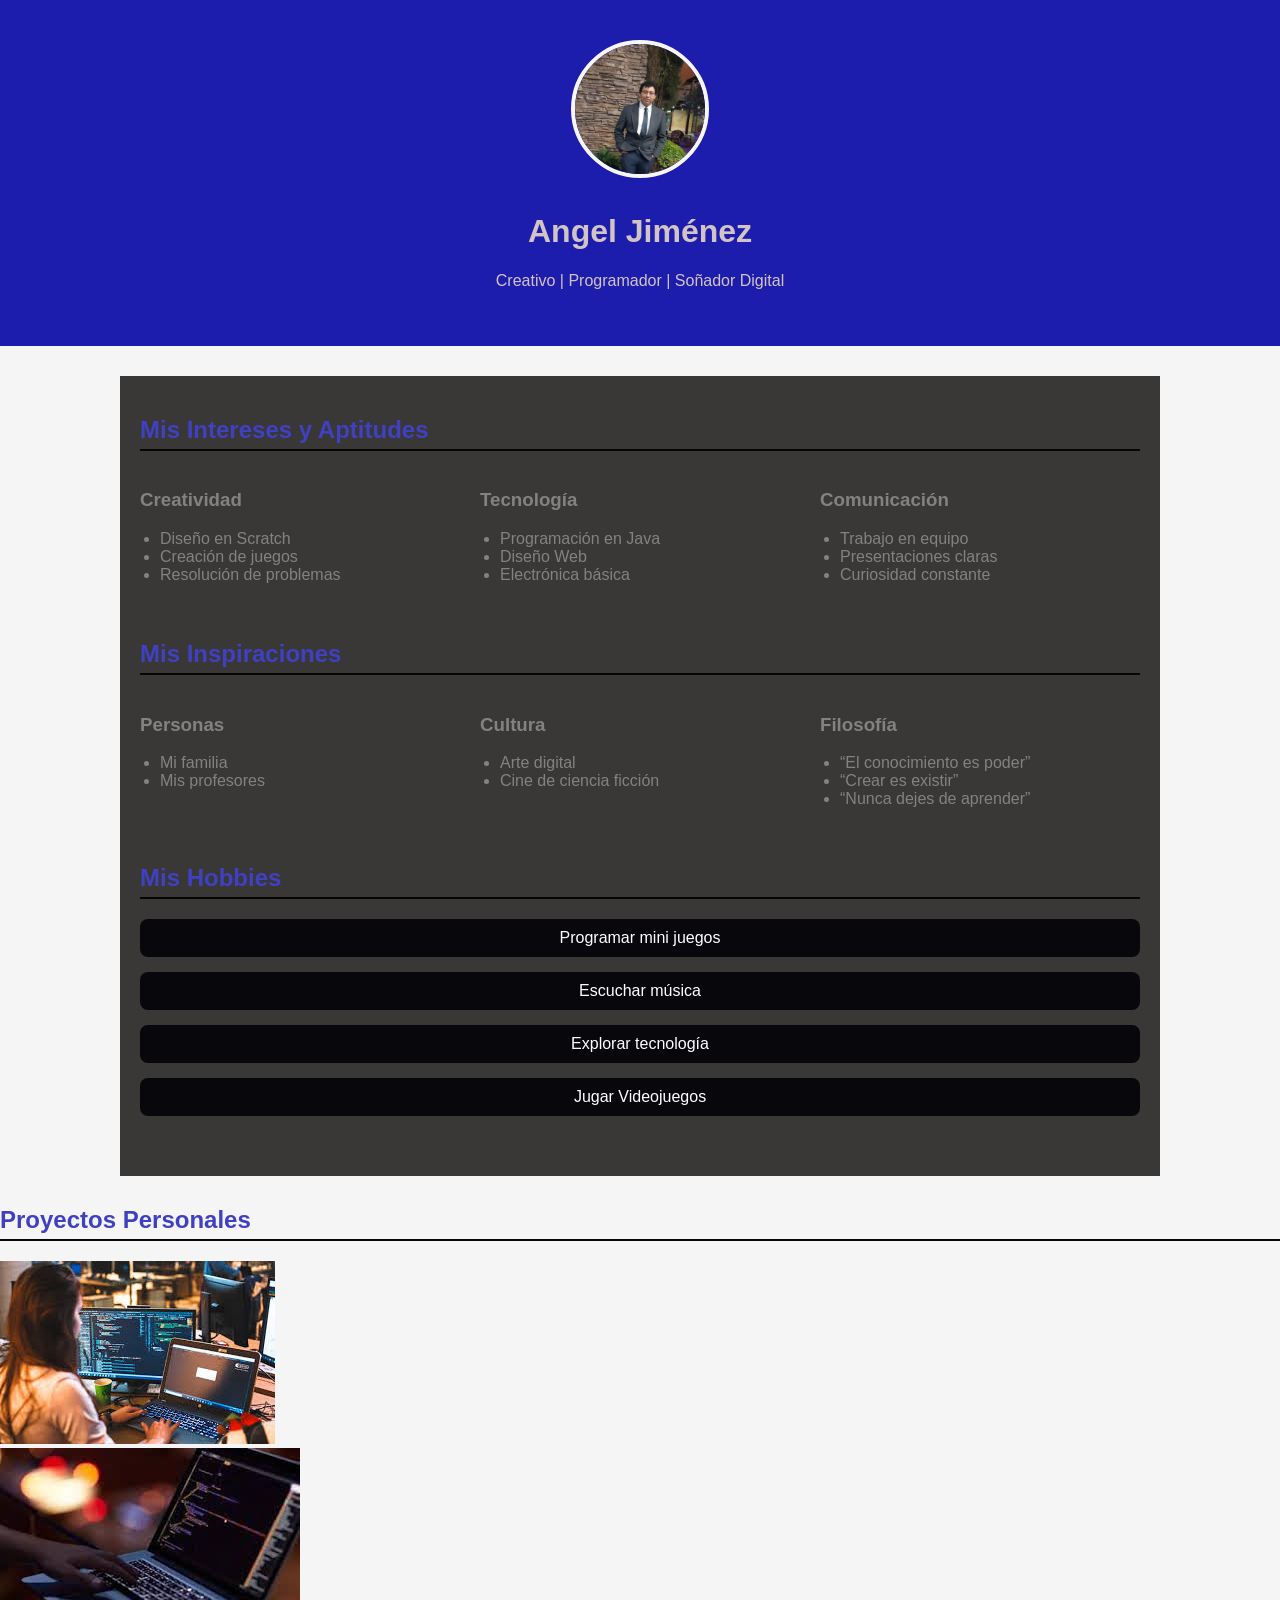
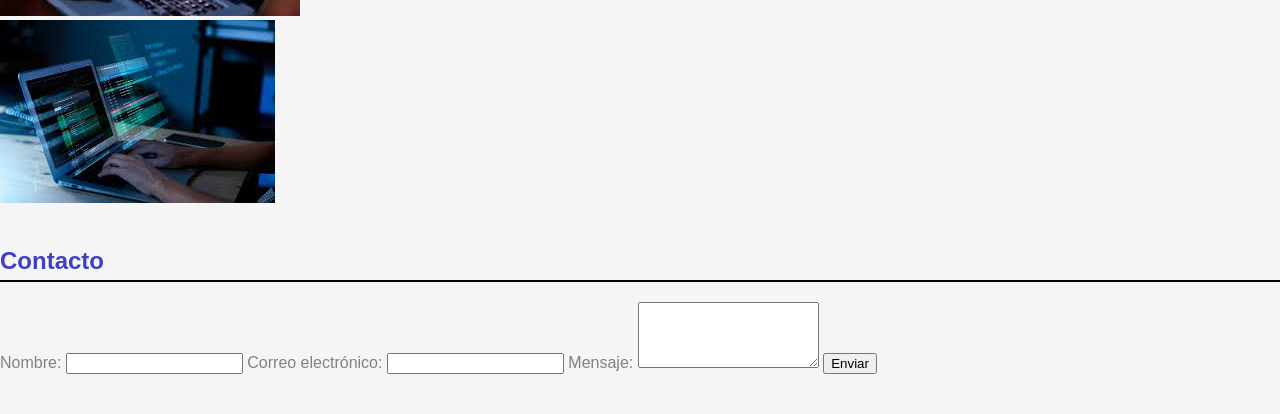
==== index.html @ 1b9c9b72 "Add files via upload" ====
<!DOCTYPE html>
<html lang="es">
<head>
  <meta charset="UTF-8">
  <meta name="viewport" content="width=device-width, initial-scale=1">
  <title>Angel Jiménez | Página Personal</title>
  <link rel="stylesheet" href="estilos.css">
</head>
<body>

  <header>
    <img src="Imagenes/imagen.jpg" alt="Foto de Angel" class="foto">
    <h1>Angel Jiménez</h1>
    <p>Creativo | Programador | Soñador Digital</p>
  </header>

  <main>
    <!-- Sección de Intereses y Aptitudes -->
    <section>
      <h2>Mis Intereses y Aptitudes</h2>
      <div class="grid-3">
        <div>
          <h3>Creatividad</h3>
          <ul>
            <li>Diseño en Scratch</li>
            <li>Creación de juegos</li>
            <li>Resolución de problemas</li>
          </ul>
        </div>
        <div>
          <h3>Tecnología</h3>
          <ul>
            <li>Programación en Java</li>
            <li>Diseño Web</li>
            <li>Electrónica básica</li>
          </ul>
        </div>
        <div>
          <h3>Comunicación</h3>
          <ul>
            <li>Trabajo en equipo</li>
            <li>Presentaciones claras</li>
            <li>Curiosidad constante</li>
          </ul>
        </div>
      </div>
    </section>

    <!-- Sección de Inspiraciones -->
    <section>
      <h2>Mis Inspiraciones</h2>
      <div class="grid-3">
        <div>
          <h3>Personas</h3>
          <ul>
            <li>Mi familia</li>
            <li>Mis profesores</li>
          </ul>
        </div>
        <div>
          <h3>Cultura</h3>
          <ul>
            <li>Arte digital</li>
            <li>Cine de ciencia ficción</li>
          </ul>
        </div>
        <div>
          <h3>Filosofía</h3>
          <ul>
            <li>“El conocimiento es poder”</li>
            <li>“Crear es existir”</li>
            <li>“Nunca dejes de aprender”</li>
          </ul>
        </div>
      </div>
    </section>

    <!-- Sección de Hobbies -->
    <section>
      <h2>Mis Hobbies</h2>
      <ul class="hobbies">
        <li>Programar mini juegos</li>
        <li>Escuchar música</li>
        <li>Explorar tecnología</li>
        <li>Jugar Videojuegos</li>
      </ul>
    </section>
  </main>
<section>
<section class="proyectos">
  <h2>Proyectos Personales</h2>
  <div class="proyectos-color">
    <div class="proyecto rojo">
      <img src="Imagenes/imagen2.jpeg" alt="Proyecto 1">
    </div>
    <div class="proyecto verde">
      <img src="Imagenes/imagen3.jpeg" alt="Proyecto 2">
    </div>
    <div class="proyecto azul">
      <img src="Imagenes/imagen4.jpeg" alt="Proyecto 3">
    </div>
  </div>
</section>

      <h2>Contacto</h2>
      <form>
        <label for="nombre">Nombre:</label>
        <input type="text" id="nombre" name="nombre">

        <label for="email">Correo electrónico:</label>
        <input type="email" id="email" name="email">

        <label for="mensaje">Mensaje:</label>
        <textarea id="mensaje" name="mensaje" rows="4"></textarea>

        <input type="submit" value="Enviar">
      </form>
    </section>
  </main>

</body>
</html>
---- estilos.css ----
/* === BASE GENERAL === */
body {
  font-family: 'Segoe UI', sans-serif;
  background: #f5f5f5;
  color: #838181;
  margin: 0;
  padding: 0;
}

/* === ENCABEZADO === */
header {
  background: #1d1dad;
  color: rgb(210, 196, 196);
  text-align: center;
  padding: 40px 20px;
}

.foto {
  width: 130px;
  height: 130px;
  border-radius: 50%;
  border: 4px solid rgb(247, 246, 246);
  object-fit: cover;
  margin-bottom: 10px;
}

/* === CONTENIDO === */
main {
  max-width: 1000px;
  margin: 30px auto;
  padding: 20px;
  background: rgb(58, 55, 55);
  box-shadow: 0 0 12px rgba(253, 251, 251, 0.1);
}

/* === SECCIONES === */
section {
  margin-bottom: 40px;
}

h2 {
  color: #4040c3;
  border-bottom: 2px solid #070606;
  padding-bottom: 5px;
}

.grid-3 {
  display: grid;
  grid-template-columns: repeat(3, 1fr);
  gap: 20px;
  margin-top: 15px;
}

.grid-3 ul {
  padding-left: 20px;
  list-style-type: disc;
}

.hobbies {
  display: flex;
  flex-wrap: wrap;
  gap: 15px;
  list-style: none;
  padding: 0;
}

.hobbies li {
  background: #08080c;
  color: white;
  padding: 10px 15px;
  border-radius: 8px;
  flex: 1 1 calc(50% - 20px);
  text-align: center;
}

/* === RESPONSIVE === */
@media (max-width: 758px) {
  .grid-3 {
    grid-template-columns: 1fr;
  }

  .hobbies li {
    flex: 1 1 100%;
  }

  header, main {
    padding: 20px;
  }
}

/* === MEDIA QUERY PARA CELULARES === */
@media (max-width: 768px) {
  /* Cambia las columnas a una sola columna */
  .grid-3 {
    grid-template-columns: 1fr;
  }

  /* Hobbies en columna completa */
  .hobbies li {
    flex: 1 1 100%;
  }

  /* Reduce márgenes y padding para mejor ajuste */
  header, main {
    padding: 20px;
  }

  /* Imagen de perfil más pequeña */
  .foto {
    width: 100px;
    height: 100px;
  }

 /* === TÍTULO DE LA SECCIÓN === */
.proyectos h2 {
  text-align: center;
  color: #c0392b; /* rojo fuerte */
  margin-bottom: 20px;
}

/* === CONTENEDOR DE LOS PROYECTOS === */
.proyectos-color {
  display: flex;
  justify-content: space-around;
  gap: 20px;
  flex-wrap: wrap;
}

/* === ESTILO GENERAL DE CADA PROYECTO === */
.proyecto {
  width: 280px;
  padding: 10px;
  border-radius: 15px;
  text-align: center;
}

.proyecto img {
  width: 100%;
  border-radius: 12px;
  height: 160px;
  object-fit: cover;
}

/* === COLORES DIFERENTES PARA CADA CUADRO === */
.proyecto.rojo {
  background-color: #f28b82;
}

.proyecto.verde {
  background-color: #81c995;
}

.proyecto.azul {
  background-color: #184a8b;
}

/* === RESPONSIVE === */
@media (max-width: 768px) {
  .proyectos-color {
    flex-direction: column;
    align-items: center;
  }

  .proyecto {
    width: 90%;
  }
}

}
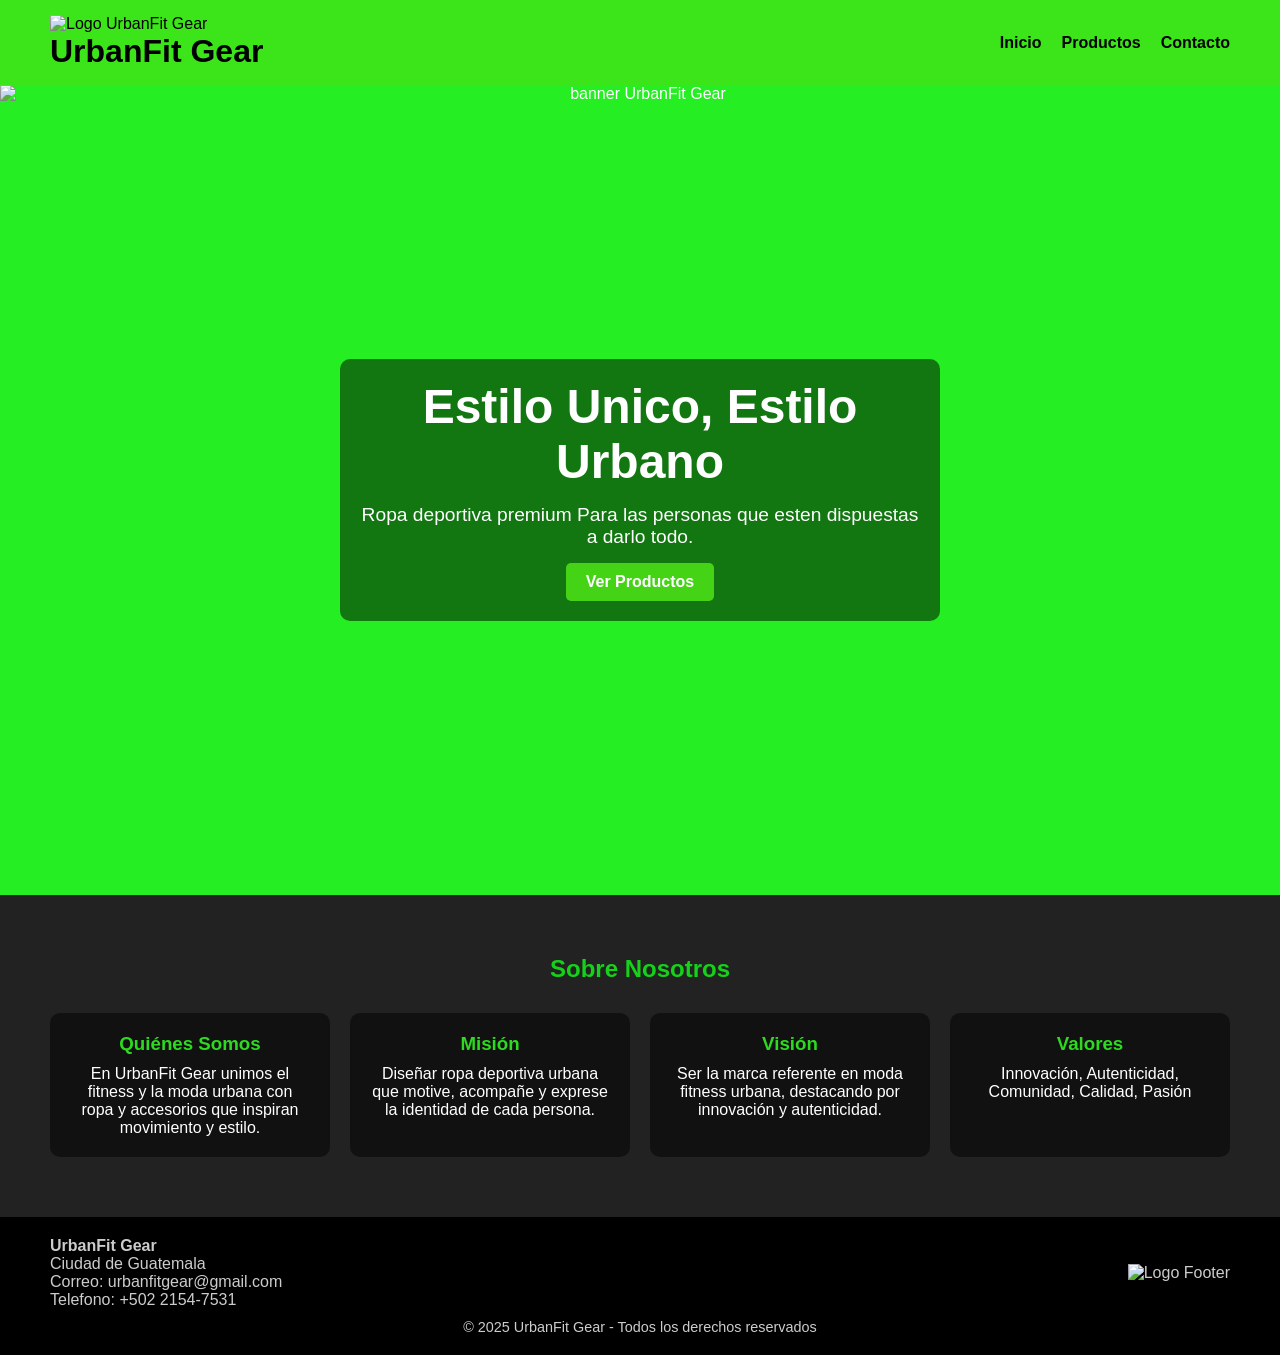
==== commit d6d09998: "Add files via upload" ====
--- a/index.html
+++ b/index.html
@@ -2,121 +2,86 @@
 <html lang="es">
 <head>
   <meta charset="UTF-8">
-  <meta name="viewport" content="width=device-width, initial-scale=1">
-  <title>Angel Jiménez | Página Personal</title>
-  <link rel="stylesheet" href="estilos.css">
+  <meta name="viewport" content="width=device-width, initial-scale=1.0">
+  <title>UrbanFit Gear - Inicio</title>
+  <link rel="icon" type="image/png" href="Imagenes/Logo.png">
+  <link rel="stylesheet" href="styles.css">
+   <link rel="icon" href="Imagenes/Logo.png" type="image/x-icon">
 </head>
 <body>
+  <!-- ================= HEADER ================= -->
+  <header>
+    <div class="Logo">
+      <img src="Imagenes/Logo.png" alt="Logo UrbanFit Gear" width="50"> <!-- 💡 Logo principal -->
+      <h1>UrbanFit Gear</h1>
+    </div>
+    <nav>
+  <ul class="nav-links">
+    <li><a href="index.html">Inicio</a></li>
+    <li><a href="productos.html">Productos</a></li>
+    <li><a href="contacto.html">Contacto</a></li>
+  </ul>
+  <!-- 🔽 Agrega esto -->
+  <div class="menu-toggle" onclick="toggleMenu()">☰</div>
+</nav>
 
-  <header>
-    <img src="Imagenes/imagen.jpg" alt="Foto de Angel" class="foto">
-    <h1>Angel Jiménez</h1>
-    <p>Creativo | Programador | Soñador Digital</p>
   </header>
 
-  <main>
-    <!-- Sección de Intereses y Aptitudes -->
-    <section>
-      <h2>Mis Intereses y Aptitudes</h2>
-      <div class="grid-3">
-        <div>
-          <h3>Creatividad</h3>
-          <ul>
-            <li>Diseño en Scratch</li>
-            <li>Creación de juegos</li>
-            <li>Resolución de problemas</li>
-          </ul>
-        </div>
-        <div>
-          <h3>Tecnología</h3>
-          <ul>
-            <li>Programación en Java</li>
-            <li>Diseño Web</li>
-            <li>Electrónica básica</li>
-          </ul>
-        </div>
-        <div>
-          <h3>Comunicación</h3>
-          <ul>
-            <li>Trabajo en equipo</li>
-            <li>Presentaciones claras</li>
-            <li>Curiosidad constante</li>
-          </ul>
-        </div>
+  <!-- ================= BANNER ================= -->
+  <section class="banner">
+    <!-- 💡 Aquí agregas tu imagen de fondo -->
+    <img src="Imagenes/banner.png" alt="banner UrbanFit Gear" class="banner-bg">
+    <div class="banner-text">
+      <h2>Estilo Unico, Estilo Urbano</h2>
+      <p>Ropa deportiva premium Para las personas que esten dispuestas a darlo todo.</p>
+      <a href="productos.html" class="btn">Ver Productos</a>
+    </div>
+  </section>
+
+  <!-- ================= SOBRE NOSOTROS ================= -->
+  <section id="about" class="about">
+    <h2>Sobre Nosotros</h2>
+    <div class="about-grid">
+      <div class="about-card">
+        <h3>Quiénes Somos</h3>
+        <p>En UrbanFit Gear unimos el fitness y la moda urbana con ropa y accesorios que inspiran movimiento y estilo.</p>
       </div>
-    </section>
+      <div class="about-card">
+        <h3>Misión</h3>
+        <p>Diseñar ropa deportiva urbana que motive, acompañe y exprese la identidad de cada persona.</p>
+      </div>
+      <div class="about-card">
+        <h3>Visión</h3>
+        <p>Ser la marca referente en moda fitness urbana, destacando por innovación y autenticidad.</p>
+      </div>
+      <div class="about-card">
+        <h3>Valores</h3>
+        <p>Innovación, Autenticidad, Comunidad, Calidad, Pasión</p>
+      </div>
+    </div>
+  </section>
 
-    <!-- Sección de Inspiraciones -->
-    <section>
-      <h2>Mis Inspiraciones</h2>
-      <div class="grid-3">
-        <div>
-          <h3>Personas</h3>
-          <ul>
-            <li>Mi familia</li>
-            <li>Mis profesores</li>
-          </ul>
-        </div>
-        <div>
-          <h3>Cultura</h3>
-          <ul>
-            <li>Arte digital</li>
-            <li>Cine de ciencia ficción</li>
-          </ul>
-        </div>
-        <div>
-          <h3>Filosofía</h3>
-          <ul>
-            <li>“El conocimiento es poder”</li>
-            <li>“Crear es existir”</li>
-            <li>“Nunca dejes de aprender”</li>
-          </ul>
-        </div>
+  <!-- ================= FOOTER ================= -->
+  <footer>
+    <div class="footer-content">
+      <div class="footer-info">
+        <p><strong>UrbanFit Gear</strong></p>
+        <p>Ciudad de Guatemala</p>
+        <p>Correo: urbanfitgear@gmail.com</p>
+        <p>Telefono: +502 2154-7531</p>
       </div>
-    </section>
-
-    <!-- Sección de Hobbies -->
-    <section>
-      <h2>Mis Hobbies</h2>
-      <ul class="hobbies">
-        <li>Programar mini juegos</li>
-        <li>Escuchar música</li>
-        <li>Explorar tecnología</li>
-        <li>Jugar Videojuegos</li>
-      </ul>
-    </section>
-  </main>
-<section>
-<section class="proyectos">
-  <h2>Proyectos Personales</h2>
-  <div class="proyectos-color">
-    <div class="proyecto rojo">
-      <img src="Imagenes/imagen2.jpeg" alt="Proyecto 1">
+      <div class="footer-Logo">
+        <img src="Imagenes/Logo.png" alt="Logo Footer" width="60"> <!-- 💡 Logo en el footer -->
+      </div>
     </div>
-    <div class="proyecto verde">
-      <img src="Imagenes/imagen3.jpeg" alt="Proyecto 2">
-    </div>
-    <div class="proyecto azul">
-      <img src="Imagenes/imagen4.jpeg" alt="Proyecto 3">
-    </div>
-  </div>
-</section>
-
-      <h2>Contacto</h2>
-      <form>
-        <label for="nombre">Nombre:</label>
-        <input type="text" id="nombre" name="nombre">
-
-        <label for="email">Correo electrónico:</label>
-        <input type="email" id="email" name="email">
-
-        <label for="mensaje">Mensaje:</label>
-        <textarea id="mensaje" name="mensaje" rows="4"></textarea>
-
-        <input type="submit" value="Enviar">
-      </form>
-    </section>
-  </main>
+    <p class="copy">&copy; 2025 UrbanFit Gear - Todos los derechos reservados</p>
+  </footer>
+  <script>
+  function toggleMenu() {
+    document.querySelector('.nav-links').classList.toggle('active');
+  }
+</script>
 
 </body>
 </html>
+
--- a/styles.css
+++ b/styles.css
@@ -0,0 +1,267 @@
+/* 🔹 Reset general */
+* {
+    margin: 0;
+    padding: 0;
+    box-sizing: border-box;
+    font-family: "Arial", sans-serif;
+}
+
+body {
+    color: #fff;
+    background: #25ee22;
+}
+
+/* 🔹 Header */
+header {
+    background: #3be519;
+    color: #000000;
+    display: flex;
+    justify-content: space-between;
+    align-items: center;
+    padding: 15px 50px;
+    position: sticky;
+    top: 0;
+    z-index: 1000;
+}
+
+.logo {
+    display: flex;
+    align-items: center;
+    gap: 10px;
+}
+
+nav ul {
+    list-style: none;
+    display: flex;
+    gap: 20px;
+}
+
+nav ul li a {
+    text-decoration: none;
+    color: #000000;
+    font-weight: bold;
+    transition: 0.3s;
+}
+
+nav ul li a:hover {
+    color: #3be421;
+}
+
+/* 🔹 Botón hamburguesa (móvil) */
+.menu-toggle {
+    display: none;
+    font-size: 2rem;
+    cursor: pointer;
+    color: #fff;
+}
+
+/* 🔹 Banner con imagen de fondo */
+.banner {
+    position: relative;
+    height: 90vh;
+    display: flex;
+    justify-content: center;
+    align-items: center;
+    text-align: center;
+    overflow: hidden;
+}
+.banner-bg {
+    position: absolute;
+    top: 0; left: 0;
+    width: 100%; height: 100%;
+    object-fit: cover; /* Ajusta la imagen */
+    z-index: -1;
+}
+.banner-text {
+    color: #fff;
+    z-index: 1;
+    max-width: 600px;
+    padding: 20px;
+    background: rgba(0,0,0,0.5);
+    border-radius: 10px;
+}
+.banner-text h2 {
+    font-size: 3rem;
+}
+.banner-text p {
+    margin: 15px 0;
+    font-size: 1.2rem;
+}
+
+/* 🔹 Botón general */
+.btn {
+    display: inline-block;
+    padding: 10px 20px;
+    background: #44d415;
+    color: #fff;
+    text-decoration: none;
+    font-weight: bold;
+    border-radius: 5px;
+    transition: 0.3s;
+}
+.btn:hover {
+    background: #15c712;
+}
+
+/* 🔹 Sobre Nosotros */
+.about {
+    padding: 60px 50px;
+    background: #222;
+    text-align: center;
+}
+.about h2 {
+    color: #16d119;
+    margin-bottom: 30px;
+}
+.about-grid {
+    display: grid;
+    grid-template-columns: repeat(auto-fit, minmax(250px,1fr));
+    gap: 20px;
+}
+.about-card {
+    background: #111;
+    padding: 20px;
+    border-radius: 10px;
+    transition: transform 0.3s;
+}
+.about-card:hover {
+    transform: translateY(-5px);
+}
+.about-card h3 {
+    color: #2dda20;
+    margin-bottom: 10px;
+}
+
+/* 🔹 Productos */
+.products {
+    padding: 60px 50px;
+    background: #111;
+    text-align: center;
+}
+.products h2 {
+    margin-bottom: 10px;
+    color: #2cc012;
+    font-size: 2rem;
+}
+.products .section-desc {
+    max-width: 800px;
+    margin: 0 auto 30px auto; /* Pegada a las tarjetas */
+    font-size: 1.1rem;
+    color: #ccc;
+    line-height: 1.6;
+}
+.card-container {
+    display: flex;
+    flex-wrap: wrap;
+    gap: 20px;
+    justify-content: center;
+}
+.card {
+    background: #222;
+    border-radius: 10px;
+    overflow: hidden;
+    width: 260px;
+    text-align: center;
+    transition: transform 0.3s;
+}
+.card img {
+    width: 100%;
+    height: auto;
+}
+.card h3 {
+    margin: 15px 0 5px;
+    color: #fff;
+}
+.card p {
+    padding: 0 10px 10px;
+    color: #ccc;
+    font-size: 0.9rem;
+}
+.card:hover {
+    transform: scale(1.05);
+}
+
+/* 🔹 Contacto */
+.contact {
+    padding: 60px 50px;
+    background: #222;
+    text-align: center;
+}
+.contact h2 {
+    margin-bottom: 20px;
+    color: #19d412;
+}
+.contact-box {
+    background: #111;
+    padding: 30px;
+    border-radius: 10px;
+    max-width: 500px;
+    margin: 0 auto;
+}
+.contact-box input,
+.contact-box textarea {
+    width: 100%;
+    margin-bottom: 15px;
+    padding: 10px;
+    border: none;
+    border-radius: 5px;
+}
+.contact-box button {
+    width: 100%;
+    padding: 12px;
+    background: #11d00e;
+    border: none;
+    color: #fff;
+    border-radius: 5px;
+    cursor: pointer;
+}
+.contact-box button:hover {
+    background: #12d315;
+}
+
+/* 🔹 Footer */
+footer {
+    background: #000;
+    padding: 20px 50px;
+    color: #ccc;
+}
+.footer-content {
+    display: flex;
+    justify-content: space-between;
+    align-items: center;
+    flex-wrap: wrap;
+    gap: 20px;
+}
+.copy {
+    text-align: center;
+    margin-top: 10px;
+    font-size: 0.9rem;
+}
+
+/* 🔹 Responsivo */
+@media (max-width: 768px) {
+    .about-grid {
+        grid-template-columns: 1fr;
+    }
+    .card-container {
+        flex-direction: column;
+        align-items: center;
+    }
+    nav ul {
+        display: none;
+        flex-direction: column;
+        background: #111;
+        position: absolute;
+        top: 60px;
+        right: 0;
+        width: 200px;
+        padding: 20px;
+        border-radius: 8px;
+    }
+    nav ul.active {
+        display: flex;
+    }
+    .menu-toggle {
+        display: block;
+    }
+}
